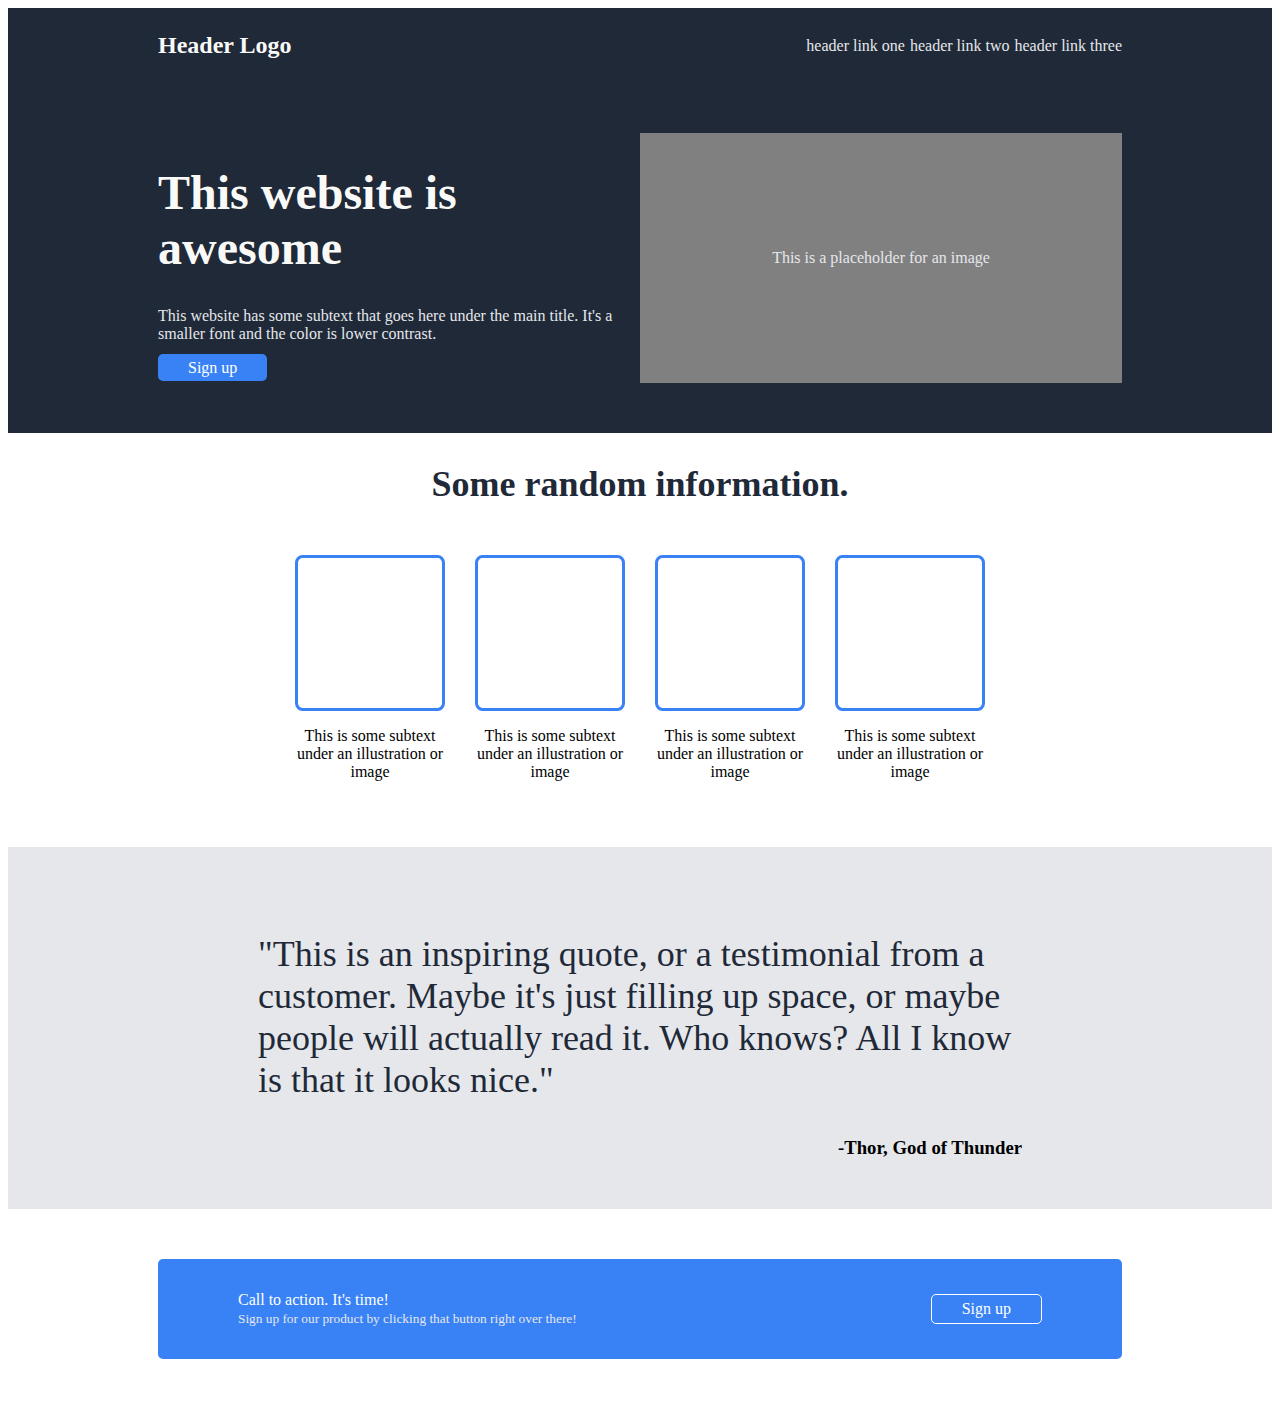
==== Day 1 - Flexbox (Project - Landing Page)/index.html @ 9f460d68 "Project 1 - Landing Page Finished" ====
<!DOCTYPE html>
<html lang="en">
<head>
    <link rel="stylesheet" href="styles.css">
    <meta charset="UTF-8">
    <meta http-equiv="X-UA-Compatible" content="IE=edge">
    <meta name="viewport" content="width=device-width, initial-scale=1.0">
    <title>Document</title>
</head>
<body>
    <div class="full-page-content">
        <div class="sub-section menu">
            <div class="menu-item"><h3>Header Logo</h3></div>
            <div class="menu-item">header link one</div>
            <div class="menu-item">header link two</div>
            <div class="menu-item">header link three</div>
        </div>
        <div class="sub-section columns">
            <div class="double-column left-column">
                <h1>This website is awesome</h1>
                <p>This website has some subtext that goes here under the main title.
                    It's a smaller font and the color is lower contrast.</p>
                <a href="https://www.w3schools.com/css/css3_buttons.asp" class="button">Sign up</a>
            </div>
            <div class="double-column right-column"><p>This is a placeholder for an image</p></div>
        </div>
        <div class="sub-section">
            <div class="information-header">
                Some random information.
            </div>
            <div class=" images">
                <div class="image-box"><div class="image"></div><p>This is some subtext under an illustration or image</div>
                <div class="image-box"><div class="image"></div><p>This is some subtext under an illustration or image</div>
                <div class="image-box"><div class="image"></div><p>This is some subtext under an illustration or image</div>
                <div class="image-box"><div class="image"></div><p>This is some subtext under an illustration or image</div>
            </div>
        </div>
        <div class="sub-section">
            <div class="quote">
                <p>"This is an inspiring quote, or a testimonial from a customer. Maybe it's just filling up space,
                or maybe people will actually read it. Who knows? All I know is that it looks nice."</p>
                <div class="quoteauthor">
                    <h3 style="margin: 0px;">-Thor, God of Thunder</h6> <!-- style="display: inline-block; -->
                </div>
            </div>
        </div>
        <div class="sub-section">
            <div class="calltoaction">
                <div class="calltoaction-text">
                    <p style="margin: 0px;">Call to action. It's time!</p>
                <small style="color: #E5E7EB;">Sign up for our product by clicking that button right over there!</small>
                </div>
                <div class="calltoaction-button">
                    <div>Sign up</div>
                </div>
            </div>
        </div>
    </div>
</body>
</html>
---- Day 1 - Flexbox (Project - Landing Page)/styles.css ----
.full-page-content {
    background-color: peachpuff;
    flex-direction: column;
    display: flex;
}

.sub-section {
    background-color: white;
    flex: 1 1 auto;
    justify-content: center;
}

.menu {
    background-color: #1F2937;
    display: flex;
    align-items: center;
    padding: 0px 150px;
    gap: 5px;
    color: #e5E7EB;
}

.menu-item h3 {
    color: #F9FAF8;
    font-size: 24px;
}
/* .menu-item {
    padding: 0px 5px;
} */

.menu-item:first-child {
    margin-right: auto;
  }

.columns {
    background-color: #1F2937;
    display: flex;
    height: 250px;
    padding: 50px 150px;
}

.columns h1 {
    color: #F9FAF8;
    font-size: 48px;
    font-weight: 800;
}

.columns p {
    color: #e5E7EB;
}

.double-column {
    width: 50%;
}

.right-column {
    background-color: grey;
    text-align: center;
    display:flex;
    justify-content:center;
    align-items:center;
}

.button {
    background-color: #3882F6;
    text-decoration: none;
    color: white;
    padding: 5px 30px;
    border-radius: 5px;
}

.information-header {
    text-align: center;
    font-size: 36px;
    font-weight: 800;
    color: #1F2937;
    padding-top: 30px;
}

.images {
    display: flex;
    justify-content: center;
    gap: 30px;
    padding:50px 150px;
    text-align: center;
}

.image-box {
    
    width: 150px;
    /* flex: 1 1 0%; */
}

.image {
    border: 3px solid #3882F6;
    border-radius: 5%;
    height: 150px;
}

.quote {
    background-color: #E5E7EB;
    padding: 50px 250px;

}

.quote p {
    font-size: 36px;
    /* font-style: italic; */
    font-weight: 300;
    color: #1F2937;
}

.quoteauthor {
    display: flex;
    justify-content: flex-end;
}

.calltoaction {
    background-color: #3882F6;
    padding: 0px 80px;
    margin: 50px 150px;
    height: 100px;
    border-radius:5px;
    display: flex;
    justify-content: space-between;
    color: white;
}

.calltoaction-text {
    margin-top: auto;
    margin-bottom: auto;
}

.calltoaction-button {
    margin-top: auto;
    margin-bottom: auto;
    padding: 5px 30px;
    border-radius: 5px;
    border: 1px solid white;
}
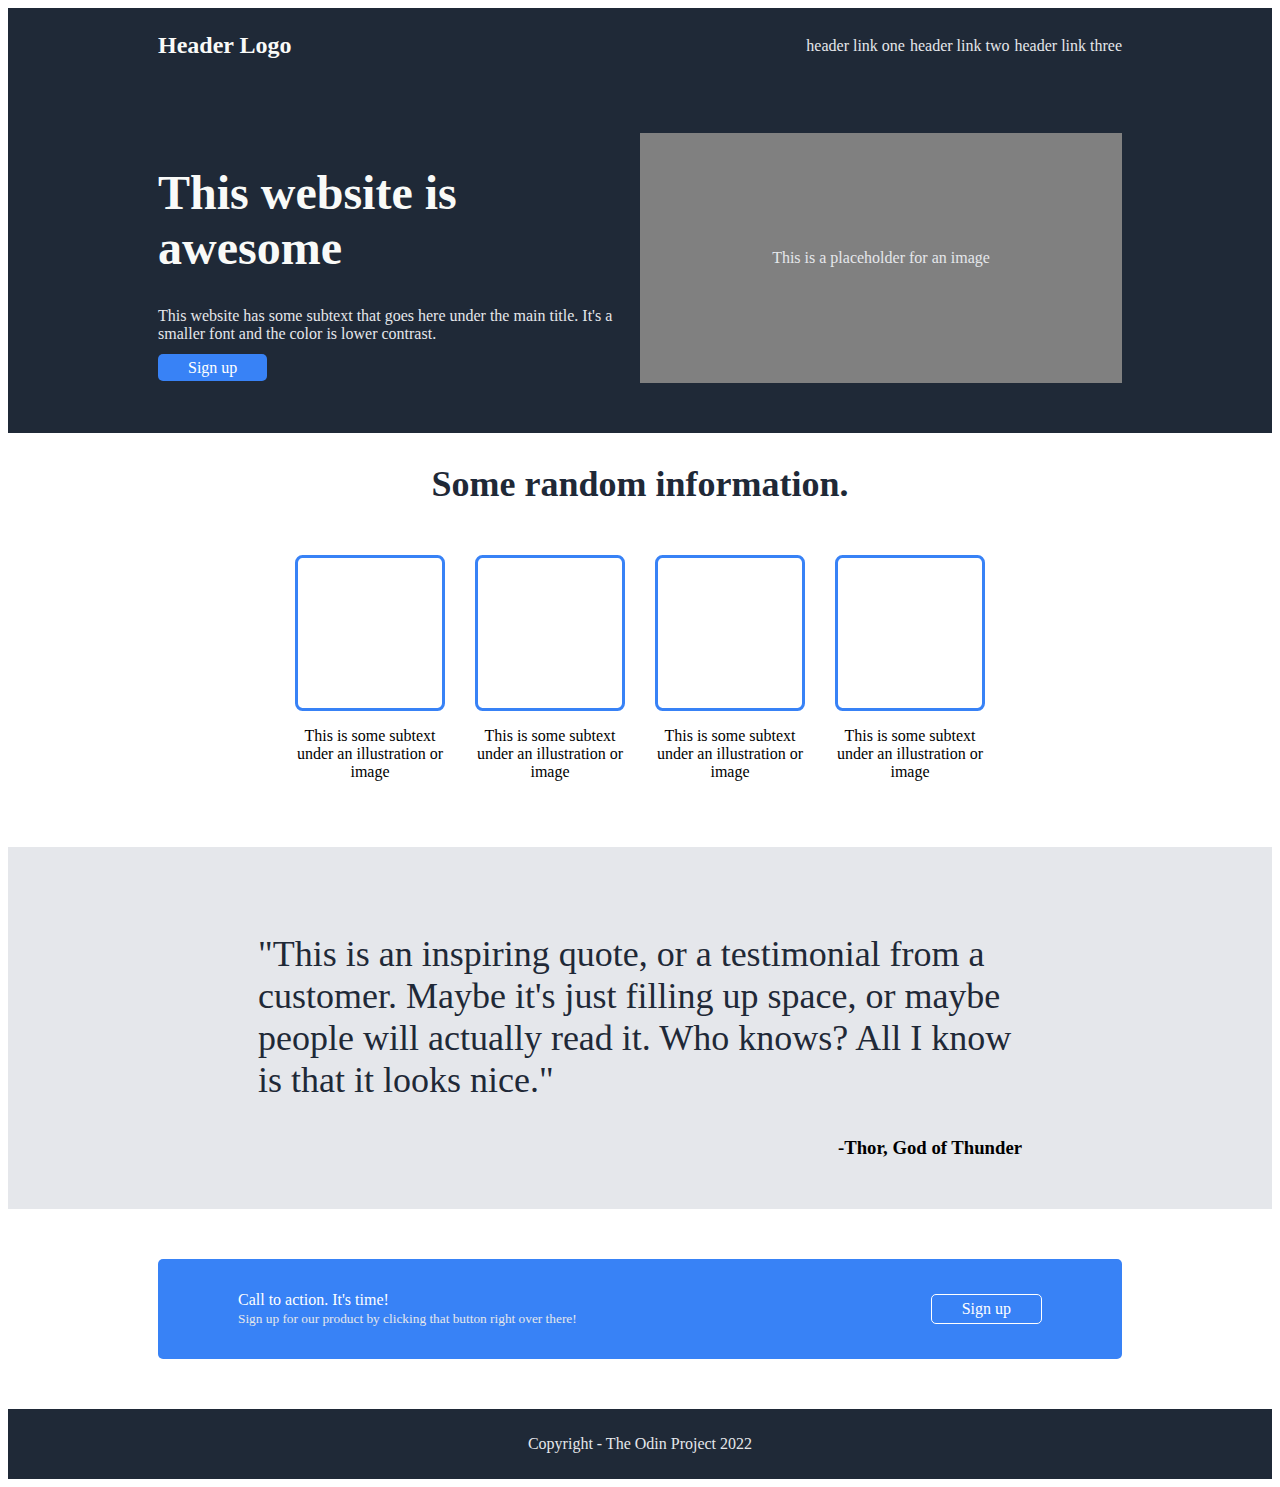
==== commit eabf7420: "Minor Changes" ====
--- a/Day 1 - Flexbox (Project - Landing Page)/index.html
+++ b/Day 1 - Flexbox (Project - Landing Page)/index.html
@@ -55,6 +55,9 @@
                 </div>
             </div>
         </div>
+        <footer style="background-color: #1F2937; display: flex; justify-content: center; color:#E5E7EB; padding: 10px;">
+            <p>Copyright - The Odin Project 2022</p>
+        </footer>
     </div>
 </body>
 </html>--- a/Day 1 - Flexbox (Project - Landing Page)/styles.css
+++ b/Day 1 - Flexbox (Project - Landing Page)/styles.css
@@ -1,5 +1,7 @@
 
 .full-page-content {
+    font-family: roboto;
+    background-color: white;
     background-color: peachpuff;
     flex-direction: column;
     display: flex;
